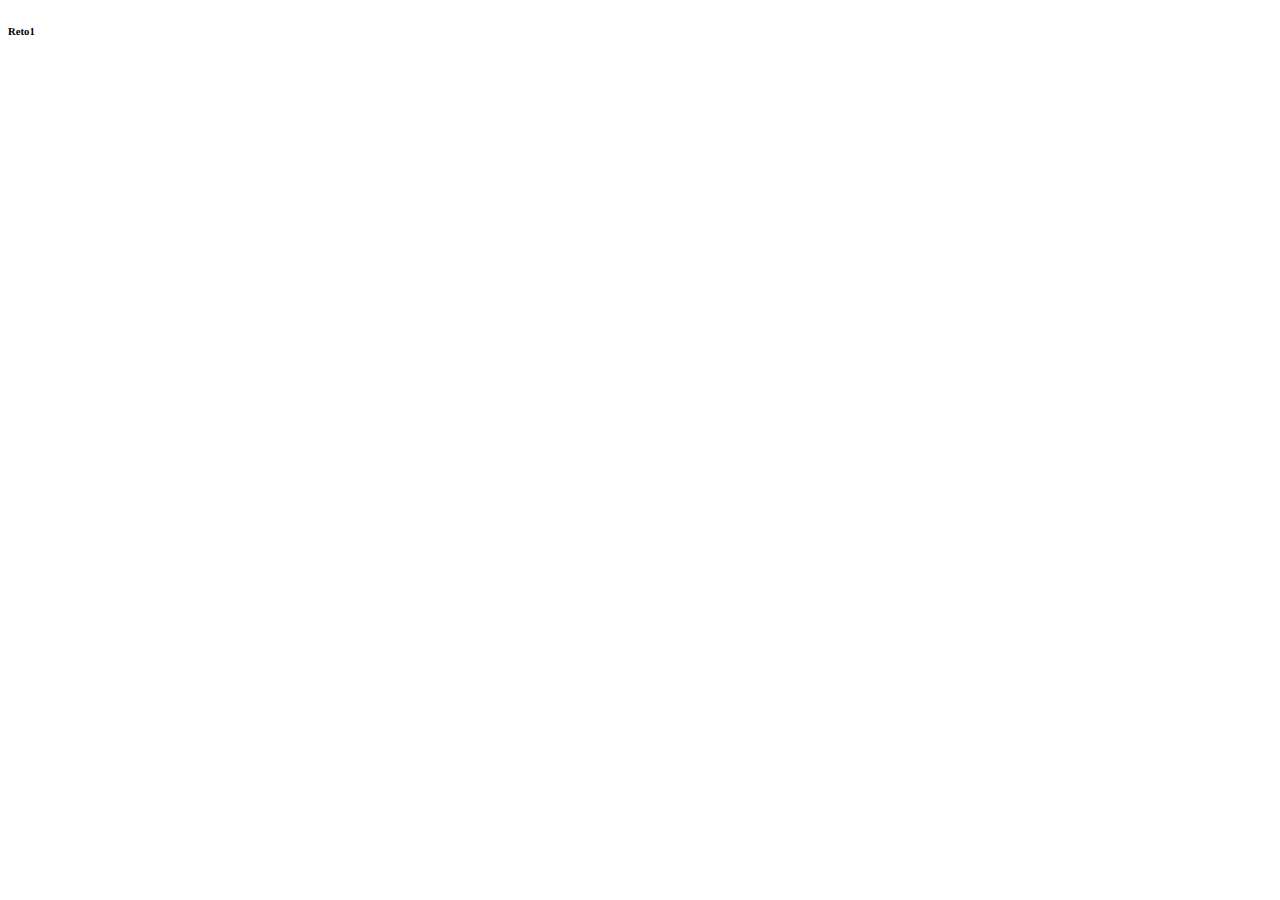
==== index.html @ f8707736 "commit" ====
<!DOCTYPE html>
<html lang="en">
<head>
    <meta charset="UTF-8">
    <meta http-equiv="X-UA-Compatible" content="IE=edge">
    <meta name="viewport" content="width=device-width, initial-scale=1.0">
    <title>Document</title>

    <link rel="preconnect" href="https://fonts.googleapis.com">
    <link rel="preconnect" href="https://fonts.gstatic.com" crossorigin>
    <link href="https://fonts.googleapis.com/css2?family=IBM+Plex+Sans+Arabic:wght@100&family=Roboto:wght@500&display=swap" rel="stylesheet">

</head>

<body>
    
    <h6>Reto1</h6>
    <br>
    
</body>
</html>
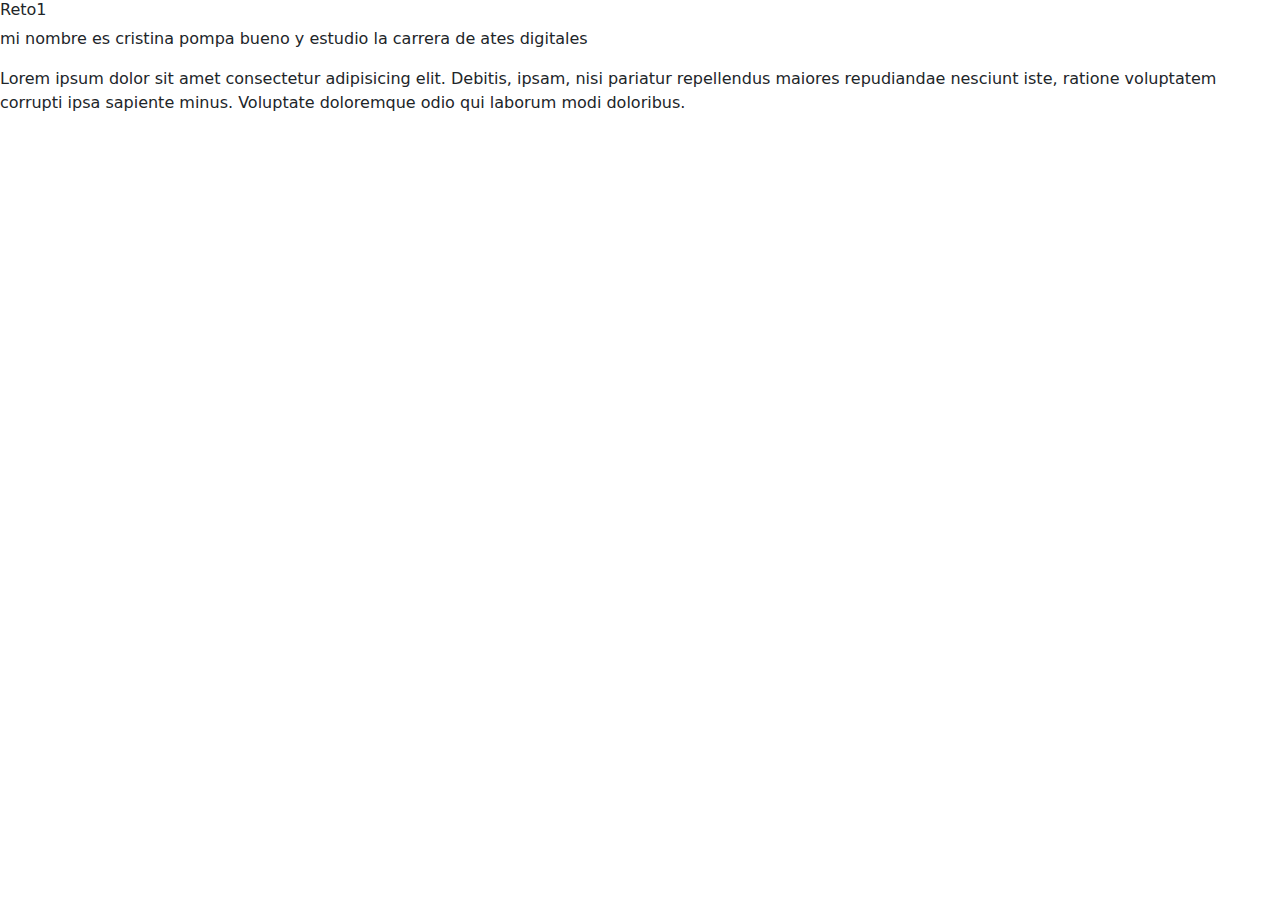
==== commit 22949e31: "commit" ====
--- a/index.html
+++ b/index.html
@@ -10,12 +10,25 @@
     <link rel="preconnect" href="https://fonts.gstatic.com" crossorigin>
     <link href="https://fonts.googleapis.com/css2?family=IBM+Plex+Sans+Arabic:wght@100&family=Roboto:wght@500&display=swap" rel="stylesheet">
 
+      <!-- Latest compiled and minified CSS -->
+        <link href="https://cdn.jsdelivr.net/npm/bootstrap@5.1.3/dist/css/bootstrap.min.css" rel="stylesheet">
+
+      <!-- Latest compiled JavaScript -->
+        <script src="https://cdn.jsdelivr.net/npm/bootstrap@5.1.3/dist/js/bootstrap.bundle.min.js"></script>
+
 </head>
 
 <body>
     
-    <h6>Reto1</h6>
-    <br>
-    
+    <div class="reto1">
+        <h6>Reto1</h6>
+        <div class="ejemp1">
+            <p>mi nombre es cristina pompa bueno y estudio la carrera de ates digitales</p> 
+        </div>
+        <div>
+            <p>Lorem ipsum dolor sit amet consectetur adipisicing elit. Debitis, ipsam, nisi pariatur repellendus maiores repudiandae nesciunt iste, ratione voluptatem corrupti ipsa sapiente minus. Voluptate doloremque odio qui laborum modi doloribus.</p>
+        </div>
+    </div>
+
 </body>
 </html>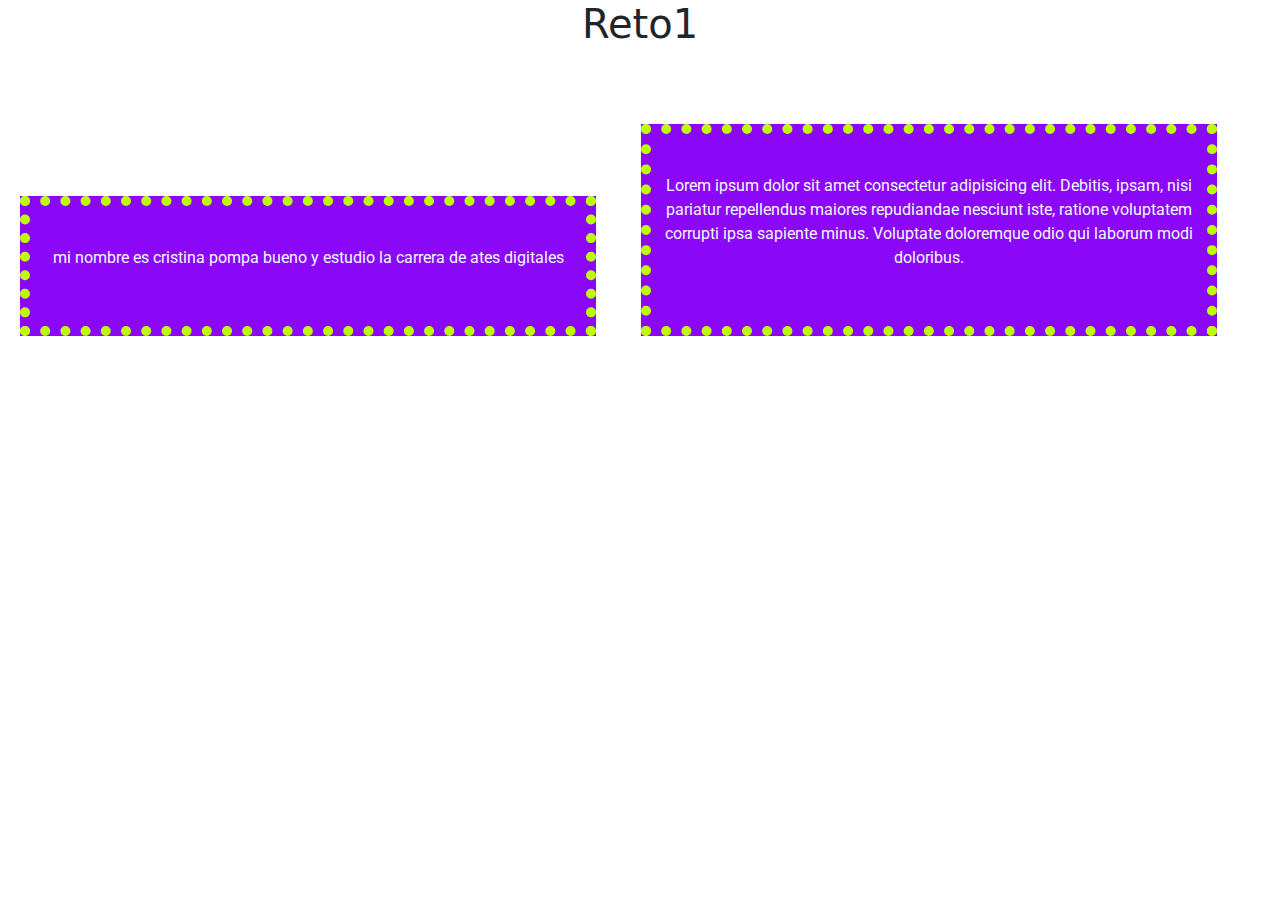
==== commit c87c74b8: "commit" ====
--- a/index.html
+++ b/index.html
@@ -4,7 +4,7 @@
     <meta charset="UTF-8">
     <meta http-equiv="X-UA-Compatible" content="IE=edge">
     <meta name="viewport" content="width=device-width, initial-scale=1.0">
-    <title>Document</title>
+    <title>Index</title>
 
     <link rel="preconnect" href="https://fonts.googleapis.com">
     <link rel="preconnect" href="https://fonts.gstatic.com" crossorigin>
@@ -16,16 +16,20 @@
       <!-- Latest compiled JavaScript -->
         <script src="https://cdn.jsdelivr.net/npm/bootstrap@5.1.3/dist/js/bootstrap.bundle.min.js"></script>
 
+    <link rel="stylesheet" href="/css/estilos1.css">
+
 </head>
 
 <body>
     
     <div class="reto1">
-        <h6>Reto1</h6>
-        <div class="ejemp1">
+        <h1 style="text-align: center;">Reto1</h1>
+        <br>
+        <br>
+        <div class="ejemp1" style="text-align: center;">
             <p>mi nombre es cristina pompa bueno y estudio la carrera de ates digitales</p> 
         </div>
-        <div>
+        <div class="ejemp1" style="text-align: center;">
             <p>Lorem ipsum dolor sit amet consectetur adipisicing elit. Debitis, ipsam, nisi pariatur repellendus maiores repudiandae nesciunt iste, ratione voluptatem corrupti ipsa sapiente minus. Voluptate doloremque odio qui laborum modi doloribus.</p>
         </div>
     </div>
--- a/css/estilos1.css
+++ b/css/estilos1.css
@@ -0,0 +1,33 @@
+.reto1 {
+  max-width: 100%;
+  height: auto;
+}
+
+.ejemp1 {
+  width: 45%;
+  display: inline-block;
+  border: 10px;
+  padding-top: 40px;
+  padding-bottom: 40px;
+  margin: 20px;
+  border-style: dotted;
+  border-color: #bdff07;
+  color: aliceblue;
+  font-family: "Roboto", sans-serif;
+  background-color: #8b07f8;
+}
+
+.imgr2 {
+  background-image: url(/img/IMG_3014.JPG);
+  padding-top: 5%;
+  padding-bottom: 15%;
+  padding-right: 10%;
+  padding-left: 10%;
+  margin-left: 12%;
+  width: 75%;
+  font-family: "Roboto", sans-serif;
+}
+
+.reto2 {
+  font-family: "IBM Plex Sans Arabic", sans-serif;
+}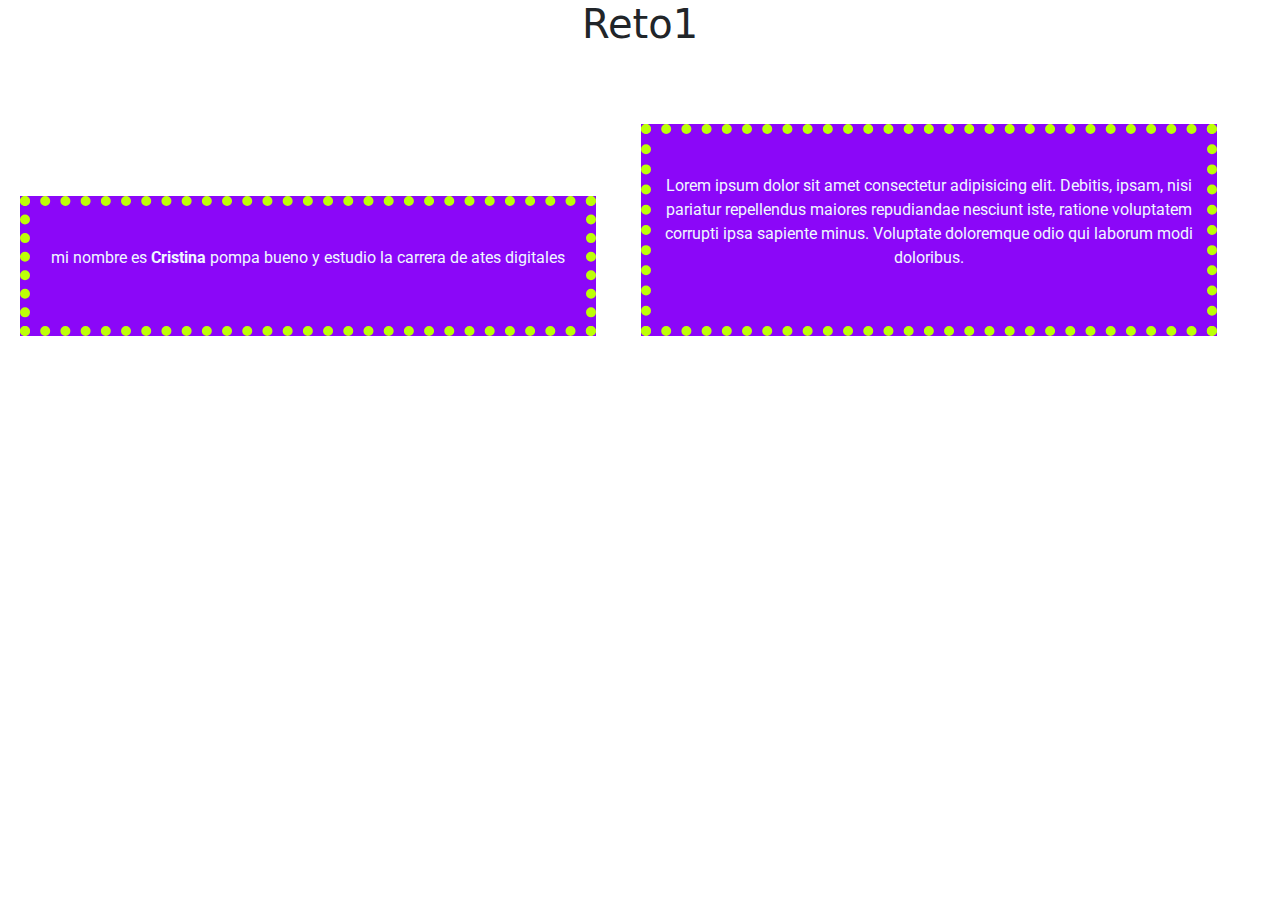
==== commit 86d11294: "commit" ====
--- a/index.html
+++ b/index.html
@@ -27,7 +27,10 @@
         <br>
         <br>
         <div class="ejemp1" style="text-align: center;">
-            <p>mi nombre es cristina pompa bueno y estudio la carrera de ates digitales</p> 
+            <p>mi nombre es <strong>Cristina</strong>  
+            pompa bueno y estudio la carrera de ates digitales
+            </p>
+             
         </div>
         <div class="ejemp1" style="text-align: center;">
             <p>Lorem ipsum dolor sit amet consectetur adipisicing elit. Debitis, ipsam, nisi pariatur repellendus maiores repudiandae nesciunt iste, ratione voluptatem corrupti ipsa sapiente minus. Voluptate doloremque odio qui laborum modi doloribus.</p>
